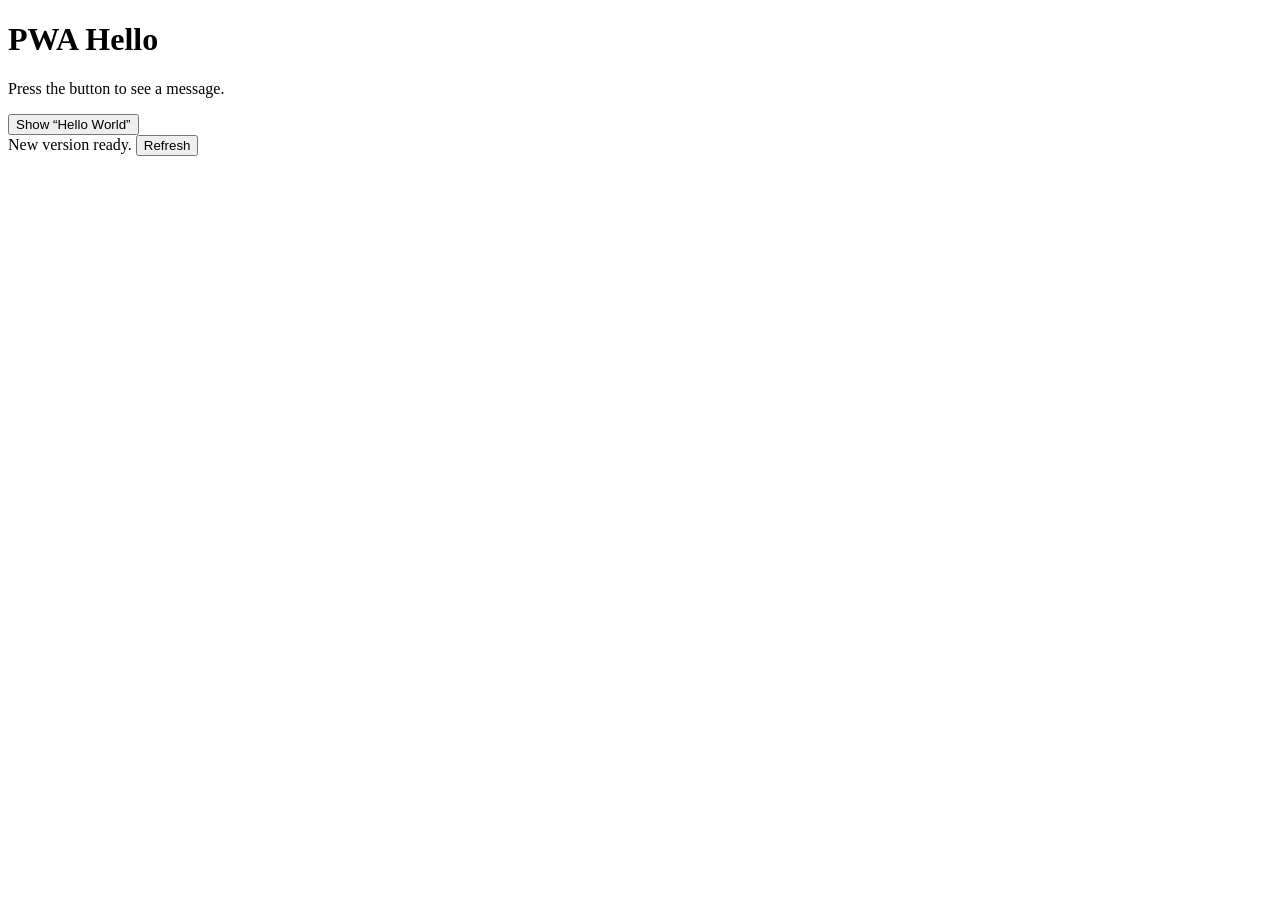
==== index.html @ 024829e7 "Add files via upload" ====
<!doctype html>
<html lang="en">
<head>
  <meta charset="utf-8" />
  <meta name="viewport" content="width=device-width,initial-scale=1,viewport-fit=cover" />
  <meta name="theme-color" content="#0f172a" />
  <link rel="manifest" href="/manifest.webmanifest" />
  <link rel="icon" href="/icons/icon-192.png" sizes="192x192" />
  <link rel="apple-touch-icon" href="/icons/icon-192.png" />
  <meta name="apple-mobile-web-app-capable" content="yes" />
  <meta name="apple-mobile-web-app-status-bar-style" content="default" />
  <title>PWA Hello</title>
  <link rel="stylesheet" href="/assets/app.css" />
  <script defer src="/assets/app.js"></script>
  <script>
    // Register Service Worker
    if ('serviceWorker' in navigator) {
      window.addEventListener('load', () => {
        navigator.serviceWorker.register('/service-worker.js');
      });

      // Reload page when a new SW takes control
      navigator.serviceWorker.addEventListener('controllerchange', () => {
        window.location.reload();
      });
    }
  </script>
</head>
<body>
  <main class="container">
    <h1>PWA Hello</h1>
    <p>Press the button to see a message.</p>
    <button id="helloBtn">Show “Hello World”</button>

    <div id="updateToast" class="toast hidden">
      <span>New version ready.</span>
      <button id="refreshBtn">Refresh</button>
    </div>
  </main>
</body>
</html>
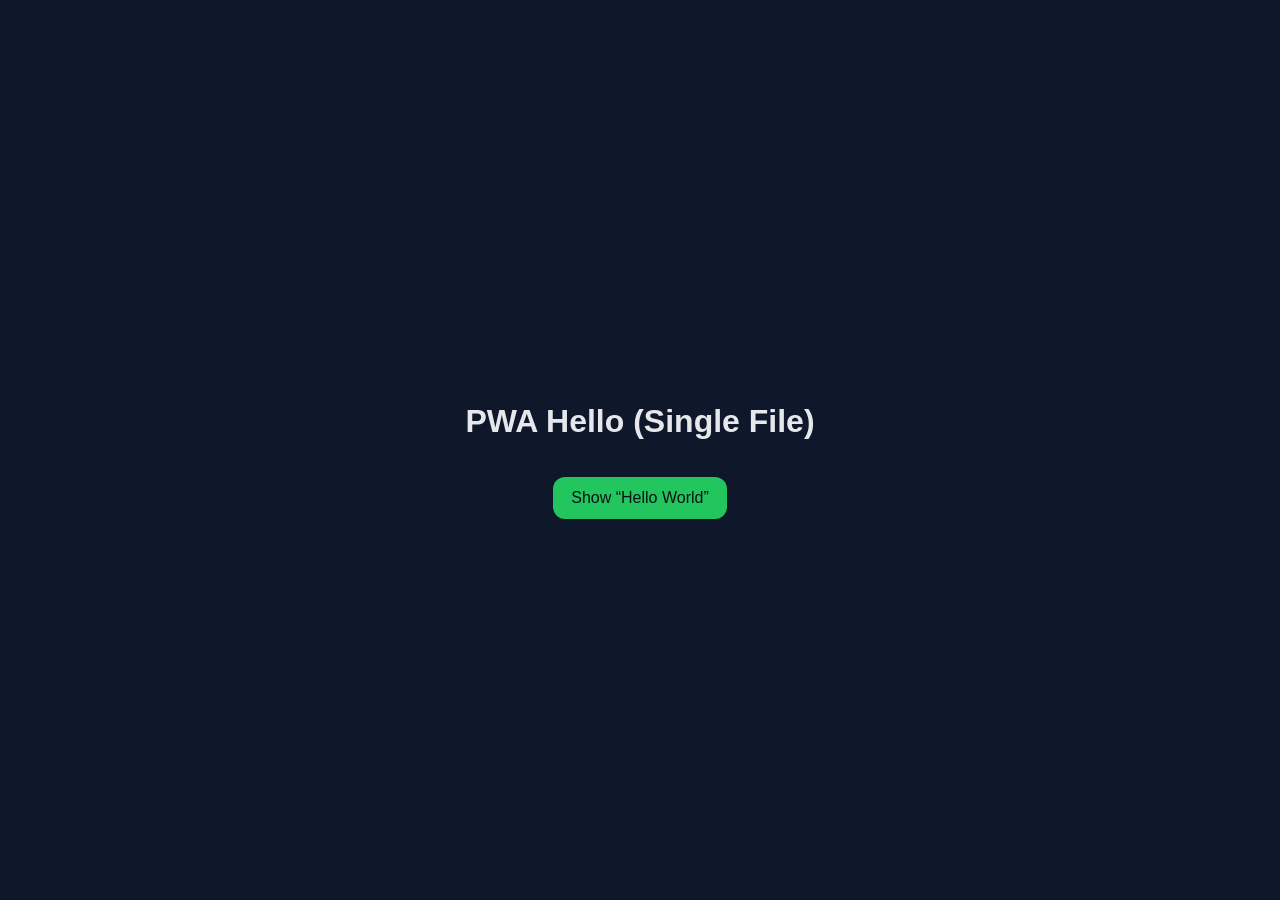
==== commit 37792ec0: "Add files via upload" ====
--- a/index.html
+++ b/index.html
@@ -1,41 +1,63 @@
 <!doctype html>
 <html lang="en">
 <head>
-  <meta charset="utf-8" />
-  <meta name="viewport" content="width=device-width,initial-scale=1,viewport-fit=cover" />
-  <meta name="theme-color" content="#0f172a" />
-  <link rel="manifest" href="/manifest.webmanifest" />
-  <link rel="icon" href="/icons/icon-192.png" sizes="192x192" />
-  <link rel="apple-touch-icon" href="/icons/icon-192.png" />
-  <meta name="apple-mobile-web-app-capable" content="yes" />
-  <meta name="apple-mobile-web-app-status-bar-style" content="default" />
-  <title>PWA Hello</title>
-  <link rel="stylesheet" href="/assets/app.css" />
-  <script defer src="/assets/app.js"></script>
-  <script>
-    // Register Service Worker
-    if ('serviceWorker' in navigator) {
-      window.addEventListener('load', () => {
-        navigator.serviceWorker.register('/service-worker.js');
-      });
+  <meta charset="utf-8"/>
+  <meta name="viewport" content="width=device-width,initial-scale=1,viewport-fit=cover"/>
+  <meta name="theme-color" content="#0f172a"/>
+  <title>PWA Hello (Single File)</title>
 
-      // Reload page when a new SW takes control
-      navigator.serviceWorker.addEventListener('controllerchange', () => {
-        window.location.reload();
-      });
-    }
-  </script>
+  <!-- Inline manifest as a data URL -->
+  <link rel="manifest" href='data:application/manifest+json,{
+    "name":"PWA Hello",
+    "short_name":"Hello",
+    "start_url":"./",
+    "scope":"./",
+    "display":"standalone",
+    "background_color":"#0f172a",
+    "theme_color":"#0f172a",
+    "icons":[
+      {"src":"[data-uri]...","sizes":"192x192","type":"image/png"},
+      {"src":"[data-uri]...","sizes":"512x512","type":"image/png"}
+    ]
+  }'>
+
+  <style>
+    html,body{height:100%;margin:0;font-family:sans-serif;background:#0f172a;color:#e5e7eb}
+    .container{min-height:100%;display:flex;flex-direction:column;align-items:center;justify-content:center;gap:16px}
+    button{padding:12px 18px;border:0;border-radius:12px;font-size:16px;cursor:pointer;background:#22c55e;color:#0b1215}
+  </style>
 </head>
 <body>
   <main class="container">
-    <h1>PWA Hello</h1>
-    <p>Press the button to see a message.</p>
+    <h1>PWA Hello (Single File)</h1>
     <button id="helloBtn">Show “Hello World”</button>
+  </main>
 
-    <div id="updateToast" class="toast hidden">
-      <span>New version ready.</span>
-      <button id="refreshBtn">Refresh</button>
-    </div>
-  </main>
+  <script>
+    document.getElementById('helloBtn').addEventListener('click',()=>alert('Hello World 👋'));
+
+    // Inline service worker code as a Blob
+    if ('serviceWorker' in navigator) {
+      const swCode = `
+        const APP_VERSION='v1';
+        const CACHE='cache-'+APP_VERSION;
+        const OFFLINE='<h1 style="font-family:sans-serif;text-align:center;margin-top:2em">You are offline</h1>';
+        self.addEventListener('install',e=>{
+          e.waitUntil(caches.open(CACHE).then(c=>c.addAll(['./'])).then(()=>self.skipWaiting()));
+        });
+        self.addEventListener('activate',e=>{
+          e.waitUntil(caches.keys().then(keys=>Promise.all(keys.map(k=>k!==CACHE&&caches.delete(k)))));
+          self.clients.claim();
+        });
+        self.addEventListener('fetch',e=>{
+          if(e.request.method!=='GET')return;
+          e.respondWith(fetch(e.request).catch(()=>caches.match(e.request).then(r=>r||new Response(OFFLINE,{headers:{'Content-Type':'text/html'}}))));
+        });
+      `;
+      const swBlob = new Blob([swCode], {type:'application/javascript'});
+      const swUrl = URL.createObjectURL(swBlob);
+      navigator.serviceWorker.register(swUrl);
+    }
+  </script>
 </body>
 </html>
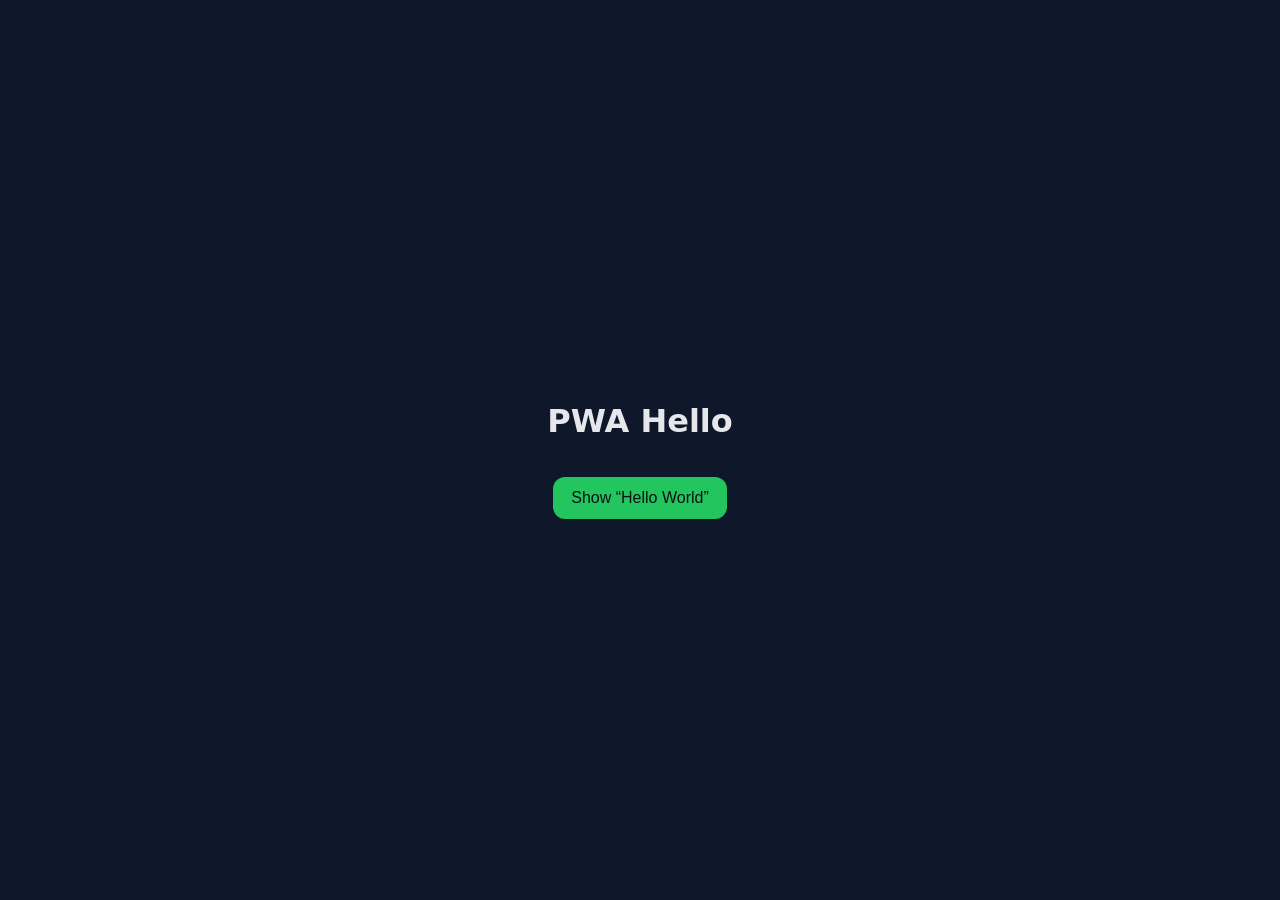
==== commit 2cec66aa: "Add files via upload" ====
--- a/index.html
+++ b/index.html
@@ -1,63 +1,58 @@
 <!doctype html>
 <html lang="en">
 <head>
-  <meta charset="utf-8"/>
-  <meta name="viewport" content="width=device-width,initial-scale=1,viewport-fit=cover"/>
-  <meta name="theme-color" content="#0f172a"/>
-  <title>PWA Hello (Single File)</title>
+  <meta charset="utf-8" />
+  <meta name="viewport" content="width=device-width,initial-scale=1,viewport-fit=cover" />
+  <meta name="theme-color" content="#0f172a" />
+  <title>PWA Hello</title>
 
-  <!-- Inline manifest as a data URL -->
-  <link rel="manifest" href='data:application/manifest+json,{
-    "name":"PWA Hello",
-    "short_name":"Hello",
-    "start_url":"./",
-    "scope":"./",
-    "display":"standalone",
-    "background_color":"#0f172a",
-    "theme_color":"#0f172a",
-    "icons":[
-      {"src":"[data-uri]...","sizes":"192x192","type":"image/png"},
-      {"src":"[data-uri]...","sizes":"512x512","type":"image/png"}
-    ]
-  }'>
+  <!-- Real manifest URL (same folder) -->
+  <link rel="manifest" href="manifest.webmanifest" />
+
+  <!-- iOS install hints -->
+  <link rel="apple-touch-icon" href="icon-192.png" />
+  <meta name="apple-mobile-web-app-capable" content="yes" />
+  <meta name="apple-mobile-web-app-status-bar-style" content="default" />
 
   <style>
-    html,body{height:100%;margin:0;font-family:sans-serif;background:#0f172a;color:#e5e7eb}
+    html,body{height:100%;margin:0;font-family:system-ui,-apple-system,Segoe UI,Roboto,Helvetica,Arial,sans-serif;background:#0f172a;color:#e5e7eb}
     .container{min-height:100%;display:flex;flex-direction:column;align-items:center;justify-content:center;gap:16px}
     button{padding:12px 18px;border:0;border-radius:12px;font-size:16px;cursor:pointer;background:#22c55e;color:#0b1215}
+    .toast{position:fixed;right:16px;bottom:16px;background:#111827;color:#fff;padding:10px 14px;border-radius:10px;display:none}
+    .toast.show{display:flex;gap:10px;align-items:center}
+    .toast button{background:#3b82f6;color:#fff;border:0;border-radius:8px;padding:6px 10px}
   </style>
 </head>
 <body>
   <main class="container">
-    <h1>PWA Hello (Single File)</h1>
+    <h1>PWA Hello</h1>
     <button id="helloBtn">Show “Hello World”</button>
+    <div id="toast" class="toast"><span>New version ready.</span><button id="refresh">Refresh</button></div>
   </main>
 
   <script>
-    document.getElementById('helloBtn').addEventListener('click',()=>alert('Hello World 👋'));
+    document.getElementById('helloBtn').addEventListener('click',()=>alert('Hello World bb👋'));
 
-    // Inline service worker code as a Blob
     if ('serviceWorker' in navigator) {
-      const swCode = `
-        const APP_VERSION='v1';
-        const CACHE='cache-'+APP_VERSION;
-        const OFFLINE='<h1 style="font-family:sans-serif;text-align:center;margin-top:2em">You are offline</h1>';
-        self.addEventListener('install',e=>{
-          e.waitUntil(caches.open(CACHE).then(c=>c.addAll(['./'])).then(()=>self.skipWaiting()));
-        });
-        self.addEventListener('activate',e=>{
-          e.waitUntil(caches.keys().then(keys=>Promise.all(keys.map(k=>k!==CACHE&&caches.delete(k)))));
-          self.clients.claim();
-        });
-        self.addEventListener('fetch',e=>{
-          if(e.request.method!=='GET')return;
-          e.respondWith(fetch(e.request).catch(()=>caches.match(e.request).then(r=>r||new Response(OFFLINE,{headers:{'Content-Type':'text/html'}}))));
-        });
-      `;
-      const swBlob = new Blob([swCode], {type:'application/javascript'});
-      const swUrl = URL.createObjectURL(swBlob);
-      navigator.serviceWorker.register(swUrl);
+      // Register sw in SAME folder and scope
+      navigator.serviceWorker.register('./sw.js', { scope: './' });
+
+      // Auto-reload when new SW takes control
+      navigator.serviceWorker.addEventListener('controllerchange', () => location.reload());
+
+      // Optional: periodic update checks
+      navigator.serviceWorker.ready.then(reg => setInterval(()=>reg.update(), 60*60*1000));
     }
+
+    // Simple update UI
+    navigator.serviceWorker?.addEventListener('message', e => {
+      if (e.data === 'SW_WAITING') {
+        const t = document.getElementById('toast');
+        t.classList.add('show');
+        document.getElementById('refresh').onclick = () =>
+          navigator.serviceWorker.controller?.postMessage('SKIP_WAITING');
+      }
+    });
   </script>
 </body>
 </html>
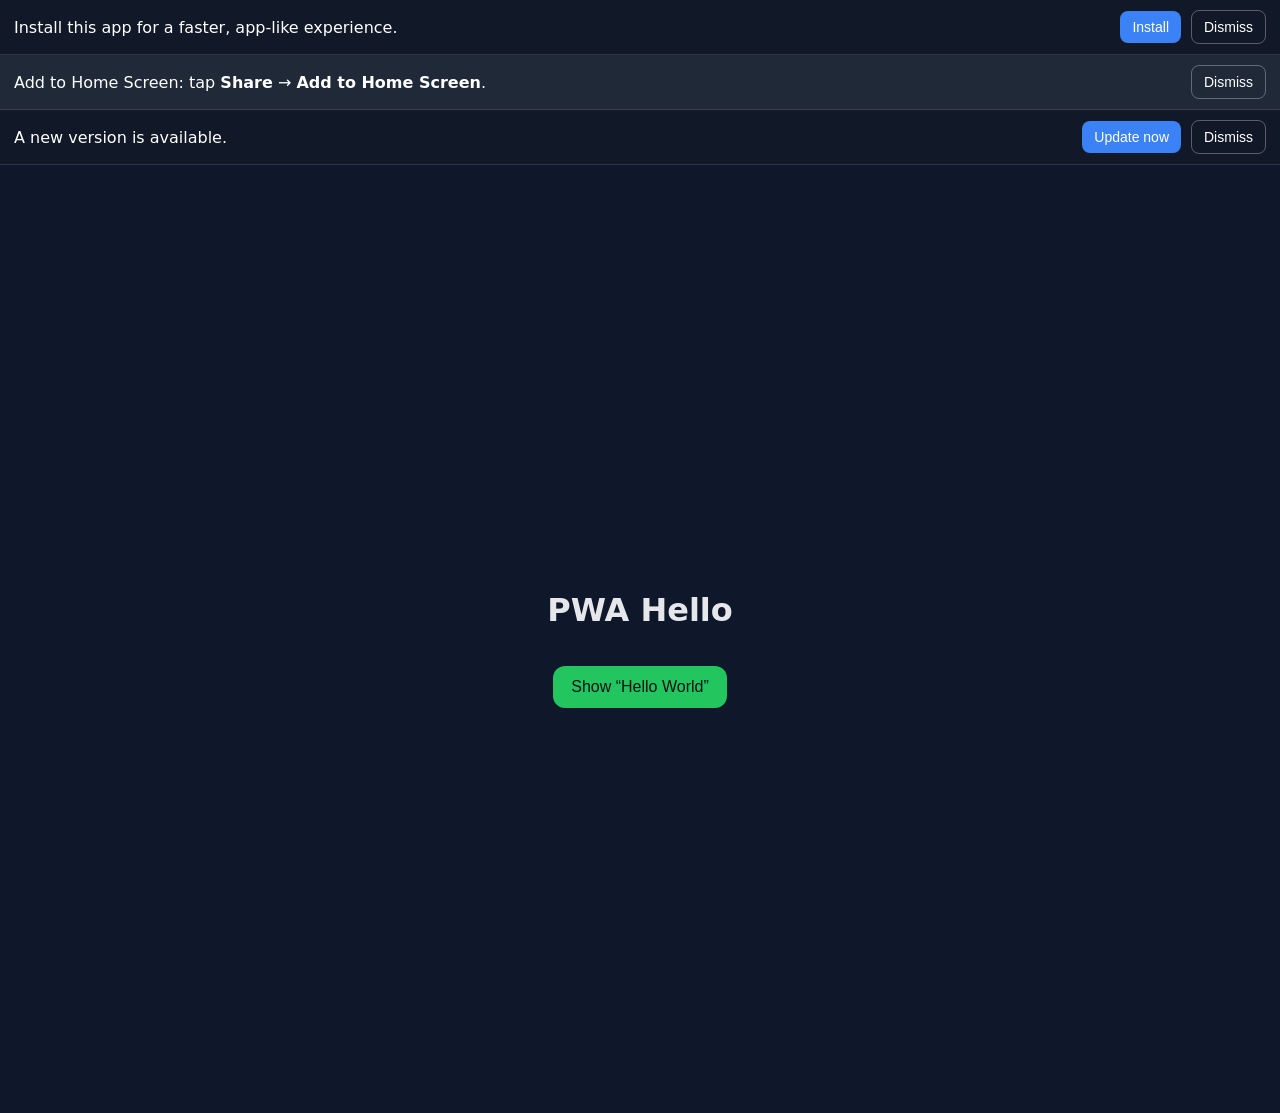
==== commit 406d4010: "Update index.html" ====
--- a/index.html
+++ b/index.html
@@ -4,55 +4,163 @@
   <meta charset="utf-8" />
   <meta name="viewport" content="width=device-width,initial-scale=1,viewport-fit=cover" />
   <meta name="theme-color" content="#0f172a" />
-  <title>PWA Hello</title>
+  <title>PWA Hello with Persistent Banners</title>
 
-  <!-- Real manifest URL (same folder) -->
   <link rel="manifest" href="manifest.webmanifest" />
-
-  <!-- iOS install hints -->
   <link rel="apple-touch-icon" href="icon-192.png" />
   <meta name="apple-mobile-web-app-capable" content="yes" />
   <meta name="apple-mobile-web-app-status-bar-style" content="default" />
 
   <style>
+    /* page */
     html,body{height:100%;margin:0;font-family:system-ui,-apple-system,Segoe UI,Roboto,Helvetica,Arial,sans-serif;background:#0f172a;color:#e5e7eb}
-    .container{min-height:100%;display:flex;flex-direction:column;align-items:center;justify-content:center;gap:16px}
-    button{padding:12px 18px;border:0;border-radius:12px;font-size:16px;cursor:pointer;background:#22c55e;color:#0b1215}
-    .toast{position:fixed;right:16px;bottom:16px;background:#111827;color:#fff;padding:10px 14px;border-radius:10px;display:none}
-    .toast.show{display:flex;gap:10px;align-items:center}
-    .toast button{background:#3b82f6;color:#fff;border:0;border-radius:8px;padding:6px 10px}
+    .container{min-height:100%;display:flex;flex-direction:column;align-items:center;justify-content:center;gap:16px;padding:24px}
+
+    /* sticky banner */
+    .pwa-banner{
+      position:sticky; top:0; z-index:9999;
+      display:none; /* shown via JS */
+      width:100%; box-sizing:border-box;
+      padding:10px 14px;
+      background:#111827; color:#fff; border-bottom:1px solid rgba(255,255,255,.12);
+      display:flex; align-items:center; gap:10px;
+    }
+    .pwa-banner--info{background:#1f2937}
+    .pwa-banner__msg{flex:1}
+    .pwa-banner__btn{
+      background:#3b82f6; color:#fff; border:0; border-radius:8px;
+      padding:8px 12px; cursor:pointer; font-size:14px;
+    }
+    .pwa-banner__btn--ghost{
+      background:transparent; border:1px solid rgba(255,255,255,.3); color:#fff;
+    }
+
+    /* demo button */
+    button.demo{padding:12px 18px;border:0;border-radius:12px;font-size:16px;cursor:pointer;background:#22c55e;color:#0b1215}
   </style>
 </head>
 <body>
+  <!-- Install banner (Android/Chrome) -->
+  <div id="installBanner" class="pwa-banner">
+    <span class="pwa-banner__msg">Install this app for a faster, app-like experience.</span>
+    <button id="installBtn" class="pwa-banner__btn">Install</button>
+    <button id="installDismiss" class="pwa-banner__btn pwa-banner__btn--ghost">Dismiss</button>
+  </div>
+
+  <!-- iOS A2HS banner (Safari) -->
+  <div id="iosBanner" class="pwa-banner pwa-banner--info">
+    <span class="pwa-banner__msg">Add to Home Screen: tap <b>Share</b> → <b>Add to Home Screen</b>.</span>
+    <button id="iosDismiss" class="pwa-banner__btn pwa-banner__btn--ghost">Dismiss</button>
+  </div>
+
+  <!-- Update banner -->
+  <div id="updateBanner" class="pwa-banner">
+    <span class="pwa-banner__msg">A new version is available.</span>
+    <button id="refreshBtn" class="pwa-banner__btn">Update now</button>
+    <button id="updateDismiss" class="pwa-banner__btn pwa-banner__btn--ghost">Dismiss</button>
+  </div>
+
   <main class="container">
     <h1>PWA Hello</h1>
-    <button id="helloBtn">Show “Hello World”</button>
-    <div id="toast" class="toast"><span>New version ready.</span><button id="refresh">Refresh</button></div>
+    <button class="demo" id="helloBtn">Show “Hello World”</button>
   </main>
 
   <script>
-    document.getElementById('helloBtn').addEventListener('click',()=>alert('Hello World bb👋'));
+    // --- Demo button ---
+    document.getElementById('helloBtn').addEventListener('click', () => alert('Hello World 👋'));
 
+    // --- Service Worker registration + update hooks ---
     if ('serviceWorker' in navigator) {
-      // Register sw in SAME folder and scope
       navigator.serviceWorker.register('./sw.js', { scope: './' });
 
-      // Auto-reload when new SW takes control
+      // If a new SW takes control, reload (after "Update now")
       navigator.serviceWorker.addEventListener('controllerchange', () => location.reload());
 
-      // Optional: periodic update checks
-      navigator.serviceWorker.ready.then(reg => setInterval(()=>reg.update(), 60*60*1000));
+      // Show update banner when a new worker is waiting
+      navigator.serviceWorker.ready.then(reg => {
+        if (reg.waiting) showUpdateBanner();
+        reg.addEventListener('updatefound', () => {
+          const sw = reg.installing;
+          sw?.addEventListener('statechange', () => {
+            if (sw.state === 'installed' && navigator.serviceWorker.controller) {
+              showUpdateBanner();
+            }
+          });
+        });
+      });
+
+      // Listen for SW telling us it's waiting (optional extra channel)
+      navigator.serviceWorker.addEventListener('message', e => {
+        if (e.data === 'SW_WAITING') showUpdateBanner();
+      });
     }
 
-    // Simple update UI
-    navigator.serviceWorker?.addEventListener('message', e => {
-      if (e.data === 'SW_WAITING') {
-        const t = document.getElementById('toast');
-        t.classList.add('show');
-        document.getElementById('refresh').onclick = () =>
-          navigator.serviceWorker.controller?.postMessage('SKIP_WAITING');
+    // --- Persistent top banners (Install / Update / iOS) ---
+    const installBanner = document.getElementById('installBanner');
+    const updateBanner  = document.getElementById('updateBanner');
+    const iosBanner     = document.getElementById('iosBanner');
+
+    // Local storage keys so banners persist until the user dismisses
+    const LS_INSTALL_DISMISSED = 'pwa.install.dismissed';
+    const LS_UPDATE_DISMISSED  = 'pwa.update.dismissed';
+    const LS_IOS_DISMISSED     = 'pwa.ios.dismissed';
+
+    // 1) INSTALL banner (Android/Chrome) using beforeinstallprompt
+    let deferredPrompt = null;
+    window.addEventListener('beforeinstallprompt', (e) => {
+      e.preventDefault(); // keep the event to show our custom UI
+      deferredPrompt = e;
+      if (!localStorage.getItem(LS_INSTALL_DISMISSED) && !isStandalone()) {
+        show(installBanner);
       }
     });
+
+    document.getElementById('installBtn').onclick = async () => {
+      if (!deferredPrompt) return;
+      deferredPrompt.prompt();
+      const choice = await deferredPrompt.userChoice;
+      // If accepted, hide; if dismissed, keep or hide – we’ll hide and let it reappear next visit unless user pressed Dismiss
+      hide(installBanner);
+      deferredPrompt = null;
+    };
+    document.getElementById('installDismiss').onclick = () => {
+      localStorage.setItem(LS_INSTALL_DISMISSED, '1');
+      hide(installBanner);
+    };
+
+    // 2) UPDATE banner
+    function showUpdateBanner() {
+      if (!localStorage.getItem(LS_UPDATE_DISMISSED)) show(updateBanner);
+    }
+    document.getElementById('refreshBtn').onclick = () => {
+      // Ask SW to activate immediately
+      navigator.serviceWorker.controller?.postMessage('SKIP_WAITING');
+      // The page will reload on 'controllerchange'
+    };
+    document.getElementById('updateDismiss').onclick = () => {
+      localStorage.setItem(LS_UPDATE_DISMISSED, '1');
+      hide(updateBanner);
+    };
+
+    // 3) iOS A2HS banner (Safari)
+    // Show only when not already installed
+    if (isIOS() && !isStandalone() && !localStorage.getItem(LS_IOS_DISMISSED)) {
+      show(iosBanner);
+    }
+    document.getElementById('iosDismiss').onclick = () => {
+      localStorage.setItem(LS_IOS_DISMISSED, '1');
+      hide(iosBanner);
+    };
+
+    // Helpers
+    function show(el){ el.style.display='flex'; }
+    function hide(el){ el.style.display='none'; }
+    function isStandalone(){
+      return window.matchMedia('(display-mode: standalone)').matches || window.navigator.standalone === true;
+    }
+    function isIOS(){
+      return /iphone|ipad|ipod/i.test(window.navigator.userAgent);
+    }
   </script>
 </body>
-</html>+</html>
